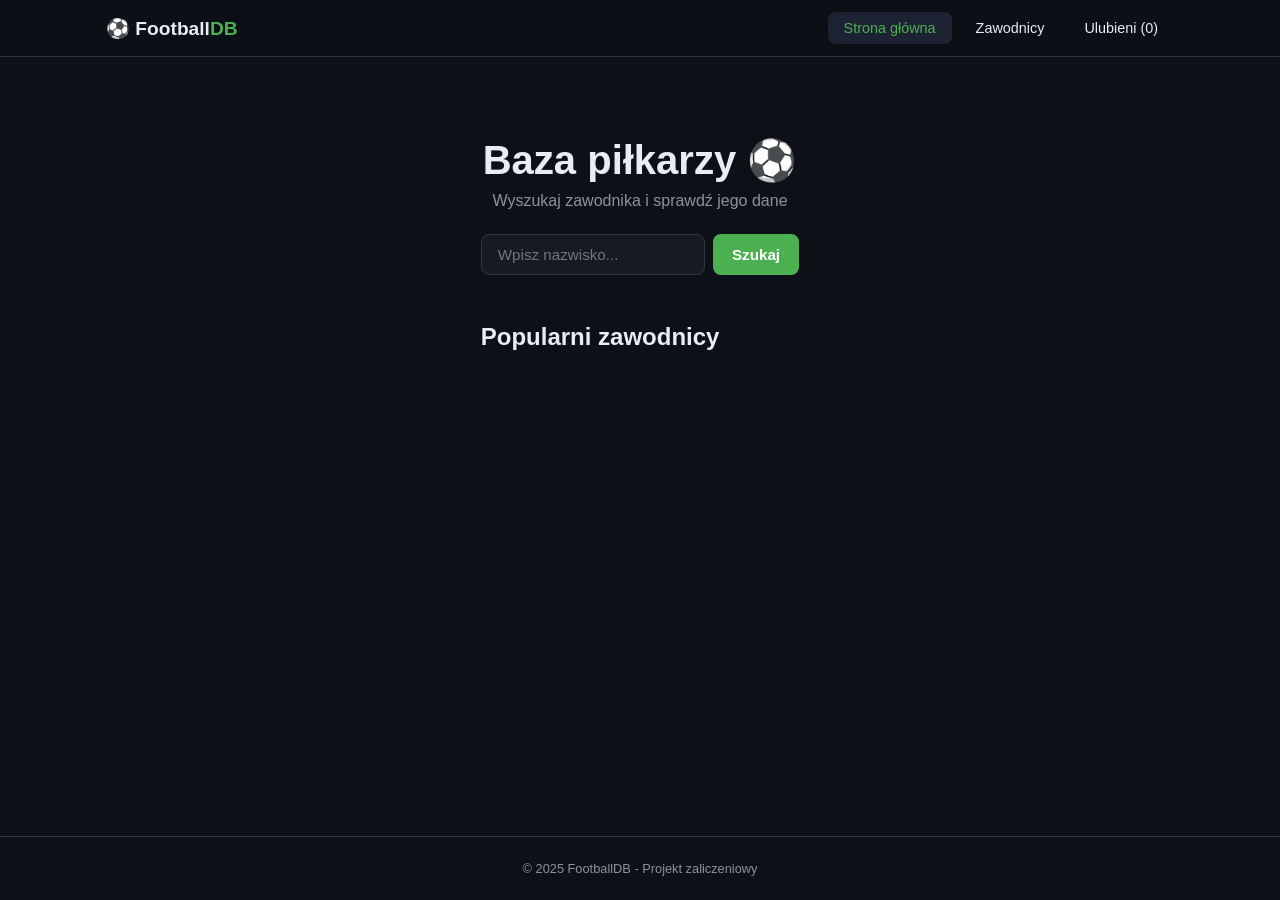
==== index.html @ 038757b3 "Add files via upload" ====
<!DOCTYPE html>
<html lang="pl">
<head>
    <meta charset="UTF-8">
    <meta name="viewport" content="width=device-width, initial-scale=1.0">
    <title>FootballDB</title>
    <link rel="stylesheet" href="style.css">
</head>
<body>

    <header class="header">
        <div class="container header-inner">
            <a href="#" class="logo" data-view="home">⚽ Football<span>DB</span></a>
            <nav class="nav" id="nav">
                <a href="#" class="nav-link active" data-view="home">Strona główna</a>
                <a href="#" class="nav-link" data-view="players">Zawodnicy</a>
                <a href="#" class="nav-link" data-view="favorites">Ulubieni (<span id="fav-count">0</span>)</a>
            </nav>
            <button class="hamburger" id="hamburger" aria-label="Menu">
                <span></span><span></span><span></span>
            </button>
        </div>
    </header>

    <main class="container">

        <!-- STRONA GŁÓWNA -->
        <section class="view active" id="view-home">
            <div class="hero">
                <h1>Baza piłkarzy ⚽</h1>
                <p>Wyszukaj zawodnika i sprawdź jego dane</p>
                <div class="search-box">
                    <input type="text" id="hero-search" placeholder="Wpisz nazwisko...">
                    <button id="hero-search-btn">Szukaj</button>
                </div>
            </div>

            <h2>Popularni zawodnicy</h2>
            <div class="grid" id="popular-grid"></div>
        </section>

        <!-- LISTA ZAWODNIKÓW -->
        <section class="view" id="view-players">
            <h1>Zawodnicy</h1>

            <div class="filters">
                <input type="text" id="search" placeholder="Szukaj...">
                <select id="filter-position">
                    <option value="">Wszystkie pozycje</option>
                    <option value="Goalkeeper">Bramkarz</option>
                    <option value="Defender">Obrońca</option>
                    <option value="Midfielder">Pomocnik</option>
                    <option value="Forward">Napastnik</option>
                </select>
                <select id="sort">
                    <option value="name">Nazwa A-Z</option>
                    <option value="value">Wartość ↓</option>
                    <option value="age">Wiek ↑</option>
                </select>
            </div>

            <p id="results-info"></p>
            <div class="grid" id="players-grid"></div>
        </section>

        <!-- SZCZEGÓŁY ZAWODNIKA -->
        <section class="view" id="view-detail">
            <button class="back-btn" data-view="players">← Wróć</button>
            <div class="detail-card" id="detail-card"></div>
        </section>

        <!-- ULUBIENI -->
        <section class="view" id="view-favorites">
            <h1>⭐ Ulubieni</h1>
            <div class="grid" id="favorites-grid"></div>
            <p id="fav-empty" class="empty-msg">Brak ulubionych. Dodaj kogoś!</p>
        </section>

    </main>

    <footer class="footer">
        <p>© 2025 FootballDB - Projekt zaliczeniowy</p>
    </footer>

    <script src="app.js"></script> 
</body>
</html>
---- style.css ----
/* === RESET === */
* {
    margin: 0;
    padding: 0;
    box-sizing: border-box;
}

body {
    font-family: 'Segoe UI', sans-serif;
    background: #0d1117;
    color: #e6edf3;
    min-height: 100vh;
    display: flex;
    flex-direction: column;
}

a { color: inherit; text-decoration: none; }
button { cursor: pointer; font-family: inherit; }

.container {
    max-width: 1100px;
    margin: 0 auto;
    padding: 0 1rem;
}

/* === HEADER === */
.header {
    background: rgba(13, 17, 23, 0.9);
    backdrop-filter: blur(10px);
    border-bottom: 1px solid #30363d;
    position: sticky;
    top: 0;
    z-index: 100;
}

.header-inner {
    display: flex;
    align-items: center;
    justify-content: space-between;
    height: 56px;
}

.logo {
    font-size: 1.2rem;
    font-weight: 800;
}

.logo span {
    color: #4caf50;
}

/* === NAV === */
.nav {
    display: flex;
    gap: 0.5rem;
}

.nav-link {
    padding: 0.5rem 1rem;
    border-radius: 8px;
    font-size: 0.9rem;
    transition: background 0.2s;
}

.nav-link:hover,
.nav-link.active {
    background: #1c2333;
    color: #4caf50;
}

/* === HAMBURGER === */
.hamburger {
    display: none;
    flex-direction: column;
    gap: 4px;
    background: none;
    border: none;
    padding: 0.5rem;
}

.hamburger span {
    display: block;
    width: 22px;
    height: 2px;
    background: #e6edf3;
    transition: 0.3s;
}

.hamburger.open span:nth-child(1) { transform: translateY(6px) rotate(45deg); }
.hamburger.open span:nth-child(2) { opacity: 0; }
.hamburger.open span:nth-child(3) { transform: translateY(-6px) rotate(-45deg); }

/* === WIDOKI === */
.view {
    display: none;
    padding: 2rem 0;
    animation: fadeIn 0.3s;
}

.view.active {
    display: block;
}

@keyframes fadeIn {
    from { opacity: 0; transform: translateY(10px); }
    to { opacity: 1; transform: translateY(0); }
}

/* === HERO === */
.hero {
    text-align: center;
    padding: 3rem 0;
}

.hero h1 {
    font-size: 2rem;
    margin-bottom: 0.5rem;
}

.hero p {
    color: #8b949e;
}

/* === FOOTER === */
.footer {
    margin-top: auto;
    text-align: center;
    padding: 1.5rem;
    color: #8b949e;
    font-size: 0.8rem;
    border-top: 1px solid #30363d;
}

/* === MOBILE (do 767px) === */
@media (max-width: 767px) {
    .hamburger {
        display: flex;
    }

    .nav {
        display: none;
        position: absolute;
        top: 56px;
        left: 0;
        right: 0;
        background: #161b22;
        flex-direction: column;
        padding: 1rem;
        border-bottom: 1px solid #30363d;
    }

    .nav.open {
        display: flex;
    }
}

/* === TABLET (768px+) === */
@media (min-width: 768px) {
    .hero h1 {
        font-size: 2.5rem;
    }
}

/* === WYSZUKIWARKA === */
.search-box {
    display: flex;
    max-width: 450px;
    margin: 1.5rem auto 0;
    gap: 0.5rem;
}

.search-box input {
    flex: 1;
    padding: 0.7rem 1rem;
    background: #161b22;
    border: 1px solid #30363d;
    border-radius: 8px;
    color: #e6edf3;
    font-size: 0.95rem;
    outline: none;
    transition: border-color 0.2s;
}

.search-box input::placeholder {
    color: #6e7681;
}

.search-box input:focus {
    border-color: #4caf50;
}

.search-box button {
    padding: 0.7rem 1.2rem;
    background: #4caf50;
    color: #fff;
    border: none;
    border-radius: 8px;
    font-weight: 600;
    font-size: 0.95rem;
    transition: background 0.2s;
}

.search-box button:hover {
    background: #388e3c;
}

/* === FILTRY (zakładka Zawodnicy) === */
.filters {
    display: flex;
    gap: 0.5rem;
    margin-bottom: 1rem;
    flex-wrap: wrap;
}

.filters input {
    flex: 1;
    min-width: 150px;
    padding: 0.7rem 1rem;
    background: #161b22;
    border: 1px solid #30363d;
    border-radius: 8px;
    color: #e6edf3;
    font-size: 0.95rem;
    outline: none;
    transition: border-color 0.2s;
}

.filters input::placeholder {
    color: #6e7681;
}

.filters input:focus {
    border-color: #4caf50;
}

.filters select {
    padding: 0.7rem 1rem;
    background: #161b22;
    border: 1px solid #30363d;
    border-radius: 8px;
    color: #e6edf3;
    font-size: 0.95rem;
    outline: none;
    cursor: pointer;
    transition: border-color 0.2s;
    appearance: none;
    background-image: url("data:image/svg+xml,%3Csvg xmlns='http://www.w3.org/2000/svg' width='10' height='6'%3E%3Cpath fill='%238b949e' d='M0 0l5 6 5-6z'/%3E%3C/svg%3E");
    background-repeat: no-repeat;
    background-position: right 12px center;
    padding-right: 32px;
}

.filters select:focus {
    border-color: #4caf50;
}

#results-info {
    color: #8b949e;
    font-size: 0.85rem;
    margin-bottom: 1rem;
}

/* Mobile - filtry w kolumnie */
@media (max-width: 767px) {
    .filters {
        flex-direction: column;
    }

    .filters input,
    .filters select {
        width: 100%;
    }
}
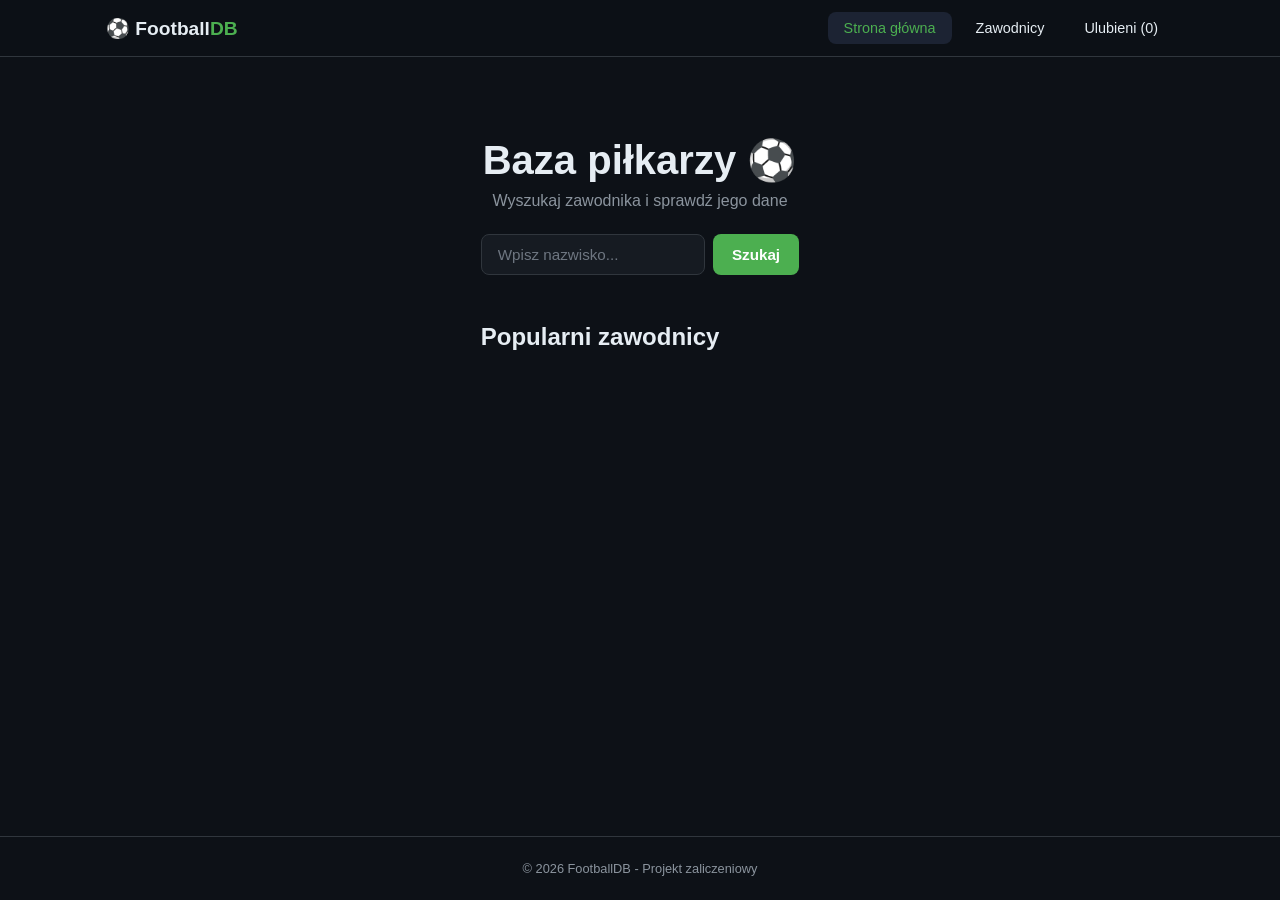
==== commit 1a965042: "Update index.html" ====
--- a/index.html
+++ b/index.html
@@ -54,8 +54,11 @@
                 </select>
                 <select id="sort">
                     <option value="name">Nazwa A-Z</option>
+                    <option value="name2">Nazwa Z-A</option>
                     <option value="value">Wartość ↓</option>
-                    <option value="age">Wiek ↑</option>
+                    <option value="value2">Wartość ↑</option>
+                    <option value="age">Wiek ↓</option>
+                    <option value="age2">Wiek ↑</option>
                 </select>
             </div>
 
@@ -66,7 +69,42 @@
         <!-- SZCZEGÓŁY ZAWODNIKA -->
         <section class="view" id="view-detail">
             <button class="back-btn" data-view="players">← Wróć</button>
-            <div class="detail-card" id="detail-card"></div>
+            <div class="detail-card" id="detail-card">
+                <div class="detail-header">
+                    <div class="detail-photo">
+                        <img src="" alt="Zawodnik">
+                    </div>
+                    <div class="detail-info">
+                        <h2>Robert Lewandowski</h2>
+                        <p><strong>Pozycja:</strong> Napastnik</p>
+                        <p><strong>Wiek:</strong> 36</p>
+                        <p><strong>Klub:</strong> FC Barcelona</p>
+                        <p><strong>Wartość rynkowa:</strong> €15 mln</p>
+                    </div>
+                </div>
+
+                <div class="detail-stats">
+                    <h3>Statystyki sezonu</h3>
+                    <div class="stats-grid">
+                        <div class="stat-box">
+                            <span class="stat-number">28</span>
+                            <span class="stat-label">Mecze</span>
+                        </div>
+                        <div class="stat-box">
+                            <span class="stat-number">19</span>
+                            <span class="stat-label">Gole</span>
+                        </div>
+                        <div class="stat-box">
+                            <span class="stat-number">6</span>
+                            <span class="stat-label">Asysty</span>
+                        </div>
+                        <div class="stat-box">
+                            <span class="stat-number">7.4</span>
+                            <span class="stat-label">Śr. ocena</span>
+                        </div>
+                    </div>
+                </div>
+            </div>
         </section>
 
         <!-- ULUBIENI -->
@@ -79,9 +117,8 @@
     </main>
 
     <footer class="footer">
-        <p>© 2025 FootballDB - Projekt zaliczeniowy</p>
+        <p>© 2026 FootballDB - Projekt zaliczeniowy</p>
     </footer>
 
-    <script src="app.js"></script> 
 </body>
-</html>+</html>
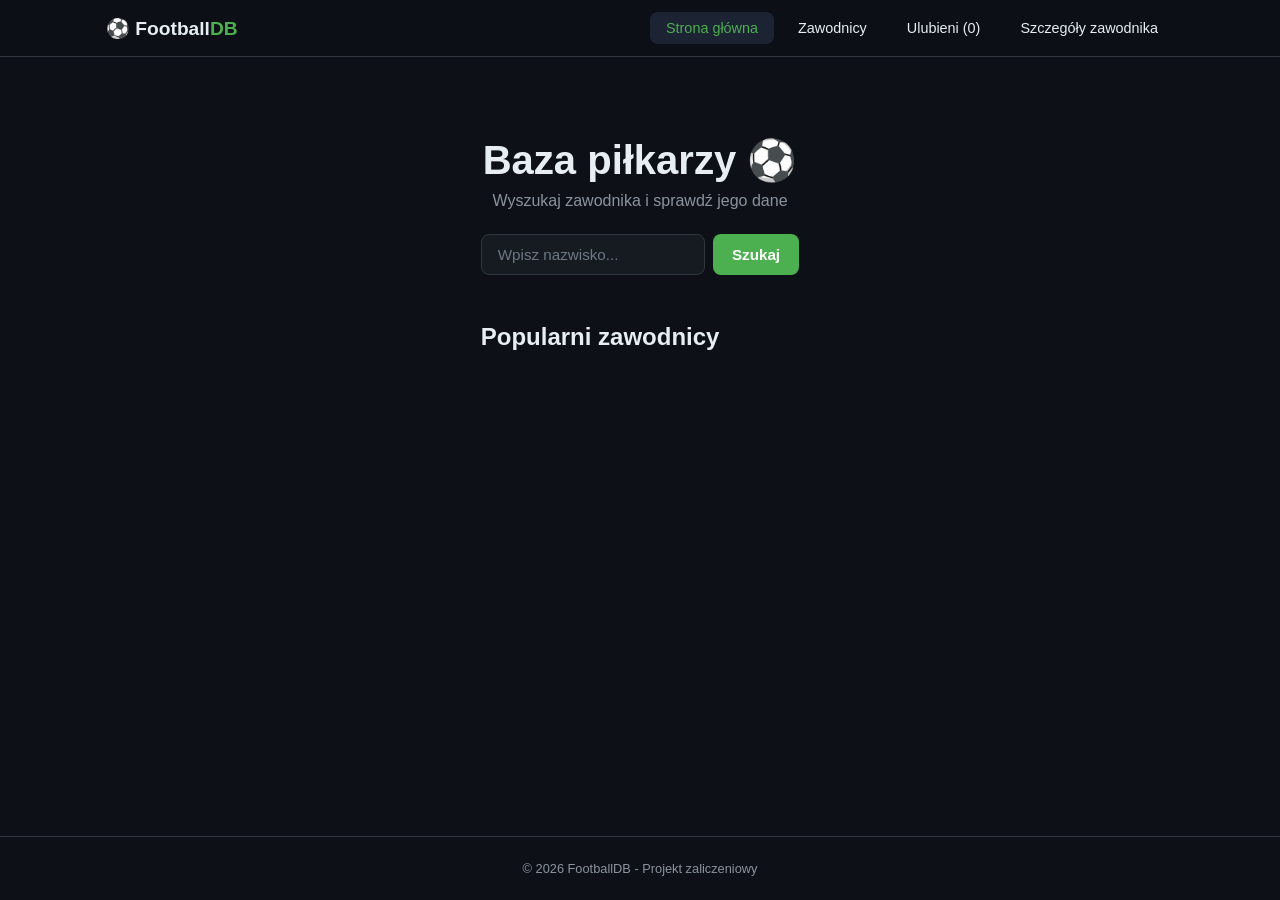
==== commit ce69479e: "Update index.html" ====
--- a/index.html
+++ b/index.html
@@ -1,124 +1,189 @@
 <!DOCTYPE html>
 <html lang="pl">
-<head>
-    <meta charset="UTF-8">
-    <meta name="viewport" content="width=device-width, initial-scale=1.0">
-    <title>FootballDB</title>
-    <link rel="stylesheet" href="style.css">
-</head>
-<body>
+    <head>
+        <meta charset="UTF-8">
+        <meta name="viewport" content="width=device-width, initial-scale=1.0">
+        <title>FootballDB</title>
+        <link rel="stylesheet" href="style.css">
+    </head>
 
-    <header class="header">
-        <div class="container header-inner">
-            <a href="#" class="logo" data-view="home">⚽ Football<span>DB</span></a>
-            <nav class="nav" id="nav">
-                <a href="#" class="nav-link active" data-view="home">Strona główna</a>
-                <a href="#" class="nav-link" data-view="players">Zawodnicy</a>
-                <a href="#" class="nav-link" data-view="favorites">Ulubieni (<span id="fav-count">0</span>)</a>
-            </nav>
-            <button class="hamburger" id="hamburger" aria-label="Menu">
-                <span></span><span></span><span></span>
-            </button>
-        </div>
-    </header>
+    <body>
 
-    <main class="container">
+        <header class="header">
+            <div class="container header-inner">
+                <a href="#" class="logo" data-view="home">⚽ Football<span>DB</span></a>
+                <nav class="nav" id="nav">
+                    <a href="#" class="nav-link active" data-view="home">Strona główna</a>
+                    <a href="#" class="nav-link" data-view="players">Zawodnicy</a>
+                    <a href="#" class="nav-link" data-view="favorites">Ulubieni (<span id="fav-count">0</span>)</a>
+                    <a href="#" class="nav-link" data-view="detail">Szczegóły zawodnika</a>
+                </nav>
+                <button class="hamburger" id="hamburger" aria-label="Menu">
+                    <span></span><span></span><span></span>
+                </button>
+            </div>
+        </header>
 
-        <!-- STRONA GŁÓWNA -->
-        <section class="view active" id="view-home">
-            <div class="hero">
-                <h1>Baza piłkarzy ⚽</h1>
-                <p>Wyszukaj zawodnika i sprawdź jego dane</p>
-                <div class="search-box">
-                    <input type="text" id="hero-search" placeholder="Wpisz nazwisko...">
-                    <button id="hero-search-btn">Szukaj</button>
-                </div>
-            </div>
+        <main class="container">
 
-            <h2>Popularni zawodnicy</h2>
-            <div class="grid" id="popular-grid"></div>
-        </section>
-
-        <!-- LISTA ZAWODNIKÓW -->
-        <section class="view" id="view-players">
-            <h1>Zawodnicy</h1>
-
-            <div class="filters">
-                <input type="text" id="search" placeholder="Szukaj...">
-                <select id="filter-position">
-                    <option value="">Wszystkie pozycje</option>
-                    <option value="Goalkeeper">Bramkarz</option>
-                    <option value="Defender">Obrońca</option>
-                    <option value="Midfielder">Pomocnik</option>
-                    <option value="Forward">Napastnik</option>
-                </select>
-                <select id="sort">
-                    <option value="name">Nazwa A-Z</option>
-                    <option value="name2">Nazwa Z-A</option>
-                    <option value="value">Wartość ↓</option>
-                    <option value="value2">Wartość ↑</option>
-                    <option value="age">Wiek ↓</option>
-                    <option value="age2">Wiek ↑</option>
-                </select>
-            </div>
-
-            <p id="results-info"></p>
-            <div class="grid" id="players-grid"></div>
-        </section>
-
-        <!-- SZCZEGÓŁY ZAWODNIKA -->
-        <section class="view" id="view-detail">
-            <button class="back-btn" data-view="players">← Wróć</button>
-            <div class="detail-card" id="detail-card">
-                <div class="detail-header">
-                    <div class="detail-photo">
-                        <img src="" alt="Zawodnik">
-                    </div>
-                    <div class="detail-info">
-                        <h2>Robert Lewandowski</h2>
-                        <p><strong>Pozycja:</strong> Napastnik</p>
-                        <p><strong>Wiek:</strong> 36</p>
-                        <p><strong>Klub:</strong> FC Barcelona</p>
-                        <p><strong>Wartość rynkowa:</strong> €15 mln</p>
+            <!-- STRONA GŁÓWNA -->
+            <section class="view active" id="view-home">
+                <div class="hero">
+                    <h1>Baza piłkarzy ⚽</h1>
+                    <p>Wyszukaj zawodnika i sprawdź jego dane</p>
+                    <div class="search-box">
+                        <input type="text" id="hero-search" placeholder="Wpisz nazwisko...">
+                        <button id="hero-search-btn">Szukaj</button>
                     </div>
                 </div>
 
-                <div class="detail-stats">
-                    <h3>Statystyki sezonu</h3>
-                    <div class="stats-grid">
-                        <div class="stat-box">
-                            <span class="stat-number">28</span>
-                            <span class="stat-label">Mecze</span>
+                <h2>Popularni zawodnicy</h2>
+                <div class="grid" id="popular-grid"></div>
+            </section>
+
+            <!-- LISTA ZAWODNIKÓW -->
+            <section class="view" id="view-players">
+                <h1>Zawodnicy</h1>
+
+                <div class="filters">
+                    <input type="text" id="search" placeholder="Szukaj...">
+                    <select id="filter-position">
+                        <option value="">Wszystkie pozycje</option>
+                        <option value="Goalkeeper">Bramkarz</option>
+                        <option value="Defender">Obrońca</option>
+                        <option value="Midfielder">Pomocnik</option>
+                        <option value="Forward">Napastnik</option>
+                    </select>
+                    <select id="sort">
+                        <option value="name">Nazwa A-Z</option>
+                        <option value="name2">Nazwa Z-A</option>
+                        <option value="value">Wartość ↓</option>
+                        <option value="value2">Wartość ↑</option>
+                        <option value="age">Wiek ↓</option>
+                        <option value="age2">Wiek ↑</option>
+                    </select>
+                </div>
+
+                <p id="results-info"></p>
+                <div class="grid" id="players-grid"></div>
+            </section>
+
+            <!-- SZCZEGÓŁY ZAWODNIKA -->
+            <section class="view" id="view-detail">
+                <button class="back-btn" data-view="players">← Wróć</button>
+                <div class="detail-card" id="detail-card">
+                    <div class="detail-header">
+                        <div class="detail-photo">
+                            <img src="" alt="Zawodnik">
                         </div>
-                        <div class="stat-box">
-                            <span class="stat-number">19</span>
-                            <span class="stat-label">Gole</span>
+                        <div class="detail-info">
+                            <h2>Robert Lewandowski</h2>
+                            <p><strong>Pozycja:</strong> Napastnik</p>
+                            <p><strong>Wiek:</strong> 36</p>
+                            <p><strong>Klub:</strong> FC Barcelona</p>
+                            <p><strong>Wartość rynkowa:</strong> €15 mln</p>
                         </div>
-                        <div class="stat-box">
-                            <span class="stat-number">6</span>
-                            <span class="stat-label">Asysty</span>
-                        </div>
-                        <div class="stat-box">
-                            <span class="stat-number">7.4</span>
-                            <span class="stat-label">Śr. ocena</span>
+                    </div>
+
+                    <div class="detail-stats">
+                        <h3>Statystyki sezonu</h3>
+                        <div class="stats-grid">
+                            <div class="stat-box">
+                                <span class="stat-number">28</span>
+                                <span class="stat-label">Mecze</span>
+                            </div>
+                            <div class="stat-box">
+                                <span class="stat-number">19</span>
+                                <span class="stat-label">Gole</span>
+                            </div>
+                            <div class="stat-box">
+                                <span class="stat-number">6</span>
+                                <span class="stat-label">Asysty</span>
+                            </div>
+                            <div class="stat-box">
+                                <span class="stat-number">7.4</span>
+                                <span class="stat-label">Śr. ocena</span>
+                            </div>
                         </div>
                     </div>
                 </div>
-            </div>
-        </section>
+            </section>
 
-        <!-- ULUBIENI -->
-        <section class="view" id="view-favorites">
-            <h1>⭐ Ulubieni</h1>
-            <div class="grid" id="favorites-grid"></div>
-            <p id="fav-empty" class="empty-msg">Brak ulubionych. Dodaj kogoś!</p>
-        </section>
+            <!-- ULUBIENI -->
+            <section class="view" id="view-favorites">
+                <h1>⭐ Ulubieni</h1>
+                <div class="grid" id="favorites-grid"></div>
+                <p id="fav-empty" class="empty-msg">Brak ulubionych. Dodaj kogoś!</p>
+            </section>
 
-    </main>
+        </main>
 
-    <footer class="footer">
-        <p>© 2026 FootballDB - Projekt zaliczeniowy</p>
-    </footer>
+        <footer class="footer">
+            <p>© 2026 FootballDB - Projekt zaliczeniowy</p>
+        </footer>
+        <script>
+            const views = document.querySelectorAll(".view");
+            const navLinks = document.querySelectorAll(".nav-link");
+            const logo = document.querySelector(".logo");
+            const backButtons = document.querySelectorAll("[data-view]");
+            const hamburger = document.getElementById("hamburger");
+            const nav = document.getElementById("nav");
 
-</body>
+            // === FUNKCJA ZMIANY WIDOKU ===
+            function changeView(viewName) {
+
+                // ukrycie wszystkich widoków
+                views.forEach(view => {
+                    view.classList.remove("active");
+                });
+
+                // pokazanie wybranego widoku
+                const targetView = document.getElementById("view-" + viewName);
+                if (targetView) {
+                    targetView.classList.add("active");
+                }
+
+                // aktualizacja aktywnej nawigacji
+                navLinks.forEach(link => {
+                    link.classList.remove("active");
+                    if (link.dataset.view === viewName) {
+                        link.classList.add("active");
+                    }
+                });
+
+                // zamknięcie mobile menu
+                nav.classList.remove("open");
+                hamburger.classList.remove("open");
+            }
+
+            // === OBSŁUGA NAV LINKÓW ===
+            navLinks.forEach(link => {
+                link.addEventListener("click", e => {
+                    e.preventDefault();
+                    changeView(link.dataset.view);
+                });
+            });
+
+            // === LOGO ===
+            logo.addEventListener("click", e => {
+                e.preventDefault();
+                changeView("home");
+            });
+
+            // === PRZYCISKI Z data-view ===
+            backButtons.forEach(btn => {
+                btn.addEventListener("click", e => {
+                    e.preventDefault();
+                    const view = btn.dataset.view;
+                    if (view) changeView(view);
+                });
+            });
+
+            // === HAMBURGER ===
+            hamburger.addEventListener("click", () => {
+                nav.classList.toggle("open");
+                hamburger.classList.toggle("open");
+            });
+        </script>
+    </body>
 </html>
--- a/style.css
+++ b/style.css
@@ -1,4 +1,3 @@
-/* === RESET === */
 * {
     margin: 0;
     padding: 0;
@@ -14,8 +13,15 @@
     flex-direction: column;
 }
 
-a { color: inherit; text-decoration: none; }
-button { cursor: pointer; font-family: inherit; }
+a { 
+    color: inherit; 
+    text-decoration: none; 
+}
+
+button { 
+    cursor: pointer; 
+    font-family: inherit; 
+}
 
 .container {
     max-width: 1100px;
@@ -170,7 +176,6 @@
 }
 
 .search-box input {
-    flex: 1;
     padding: 0.7rem 1rem;
     background: #161b22;
     border: 1px solid #30363d;
@@ -204,7 +209,7 @@
     background: #388e3c;
 }
 
-/* === FILTRY (zakładka Zawodnicy) === */
+/* === FILTRY === */
 .filters {
     display: flex;
     gap: 0.5rem;
@@ -270,4 +275,82 @@
     .filters select {
         width: 100%;
     }
-}+}
+
+/* === Widok szczegółów === */
+
+.back-btn {
+    background: none;
+    border: 1px solid #30363d;
+    color: #e6edf3;
+    padding: 0.5rem 1rem;
+    border-radius: 8px;
+    margin-bottom: 1.5rem;
+    transition: background 0.2s;
+}
+
+.back-btn:hover {
+    background: #1c2333;
+}
+
+.detail-card {
+    background: #161b22;
+    border: 1px solid #30363d;
+    border-radius: 12px;
+    padding: 2rem;
+}
+
+.detail-header {
+    display: flex;
+    gap: 2rem;
+    flex-wrap: wrap;
+    margin-bottom: 2rem;
+}
+
+.detail-photo img {
+    width: 180px;
+    height: 180px;
+    object-fit: cover;
+    border-radius: 12px;
+    border: 1px solid #30363d;
+}
+
+.detail-info h2 {
+    margin-bottom: 0.8rem;
+}
+
+.detail-info p {
+    margin-bottom: 0.4rem;
+    color: #8b949e;
+}
+
+/* STATYSTYKI */
+.detail-stats h3 {
+    margin-bottom: 1rem;
+}
+
+.stats-grid {
+    display: grid;
+    grid-template-columns: repeat(auto-fit, minmax(120px, 1fr));
+    gap: 1rem;
+}
+
+.stat-box {
+    background: #0d1117;
+    border: 1px solid #30363d;
+    border-radius: 10px;
+    padding: 1rem;
+    text-align: center;
+}
+
+.stat-number {
+    font-size: 1.4rem;
+    font-weight: bold;
+    color: #4caf50;
+    display: block;
+}
+
+.stat-label {
+    font-size: 0.8rem;
+    color: #8b949e;
+}
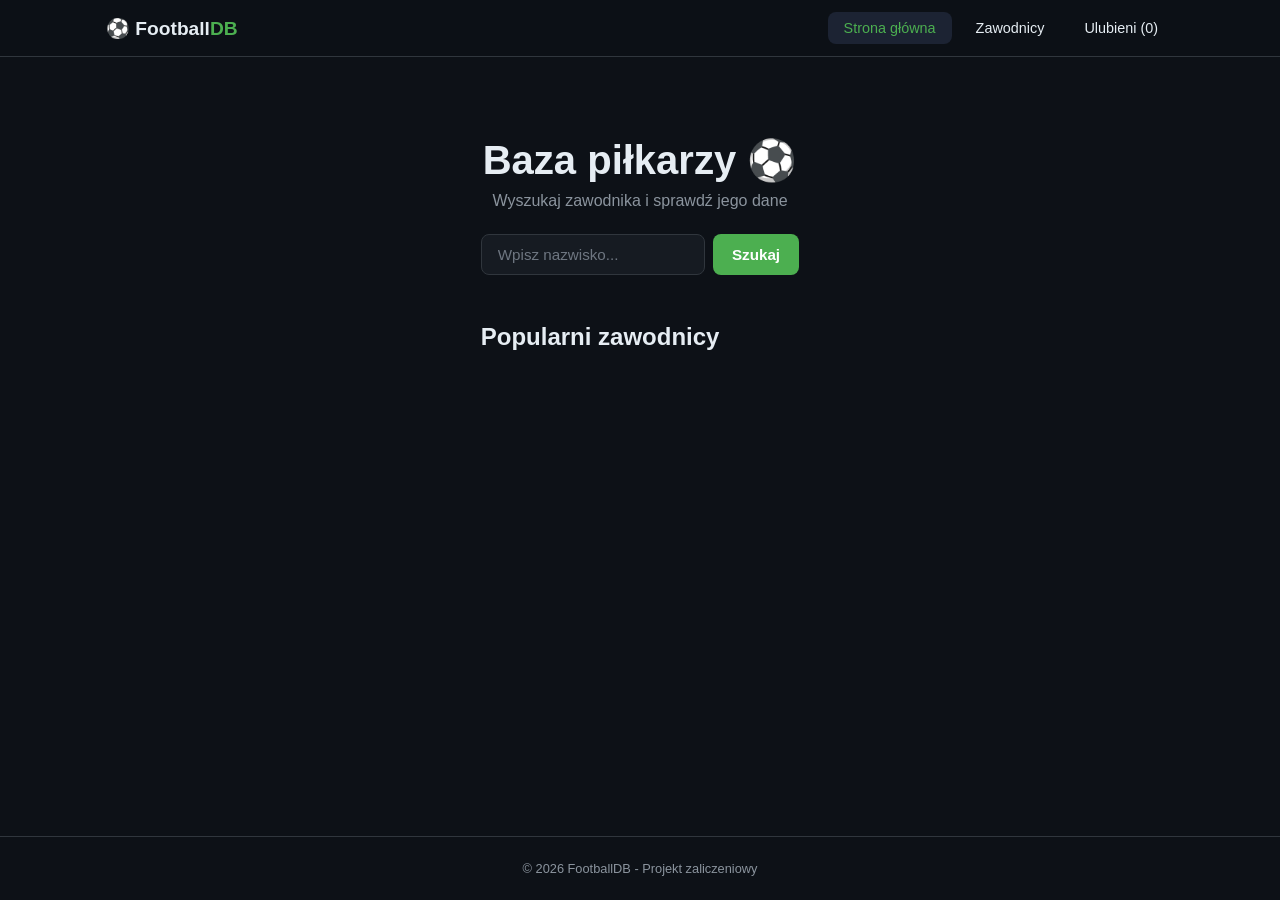
==== commit 0257a650: "Add files via upload" ====
--- a/index.html
+++ b/index.html
@@ -16,7 +16,6 @@
                     <a href="#" class="nav-link active" data-view="home">Strona główna</a>
                     <a href="#" class="nav-link" data-view="players">Zawodnicy</a>
                     <a href="#" class="nav-link" data-view="favorites">Ulubieni (<span id="fav-count">0</span>)</a>
-                    <a href="#" class="nav-link" data-view="detail">Szczegóły zawodnika</a>
                 </nav>
                 <button class="hamburger" id="hamburger" aria-label="Menu">
                     <span></span><span></span><span></span>
@@ -65,7 +64,7 @@
                 </div>
 
                 <p id="results-info"></p>
-                <div class="grid" id="players-grid"></div>
+                <div class="players-list" id="players-list"></div>
             </section>
 
             <!-- SZCZEGÓŁY ZAWODNIKA -->
@@ -121,6 +120,8 @@
         <footer class="footer">
             <p>© 2026 FootballDB - Projekt zaliczeniowy</p>
         </footer>
+        <script src="api.js"></script>
+        <script src="dynamic.js"></script>
         <script>
             const views = document.querySelectorAll(".view");
             const navLinks = document.querySelectorAll(".nav-link");
@@ -186,4 +187,4 @@
             });
         </script>
     </body>
-</html>
+</html>
--- a/style.css
+++ b/style.css
@@ -324,7 +324,7 @@
     color: #8b949e;
 }
 
-/* STATYSTYKI */
+/* === STATYSTYKI === */
 .detail-stats h3 {
     margin-bottom: 1rem;
 }
@@ -354,3 +354,78 @@
     font-size: 0.8rem;
     color: #8b949e;
 }
+
+/* === LISTA ZAWODNIKÓW === */
+
+.players-list {
+    margin-top: 1.5rem;
+    border: 1px solid #30363d;
+    border-radius: 12px;
+    overflow: hidden;
+}
+
+.player-row {
+    display: grid;
+    grid-template-columns: 2fr 2fr 1fr 80px 120px 120px;
+    gap: 1rem;
+    align-items: center;
+
+    padding: 1rem;
+
+    background: #161b22;
+
+    border-bottom: 1px solid #30363d;
+
+    transition: background 0.2s;
+}
+
+.player-row:hover {
+    background: #1c2333;
+}
+
+.player-row.header {
+    background: #0d1117;
+    font-weight: bold;
+    color: #4caf50;
+}
+
+.player-name {
+    font-weight: 600;
+}
+
+.player-club {
+    color: #8b949e;
+}
+
+.player-value {
+    color: #4caf50;
+    font-weight: bold;
+}
+
+.details-link {
+    padding: 0.5rem 0.8rem;
+    border: none;
+    border-radius: 8px;
+    background: #4caf50;
+    color: white;
+    font-size: 0.85rem;
+    cursor: pointer;
+}
+
+.details-link:hover {
+    background: #388e3c;
+}
+
+/* MOBILE */
+
+@media (max-width: 768px) {
+
+    .player-row {
+        grid-template-columns: 1fr;
+        gap: 0.5rem;
+    }
+
+    .player-row.header {
+        display: none;
+    }
+}
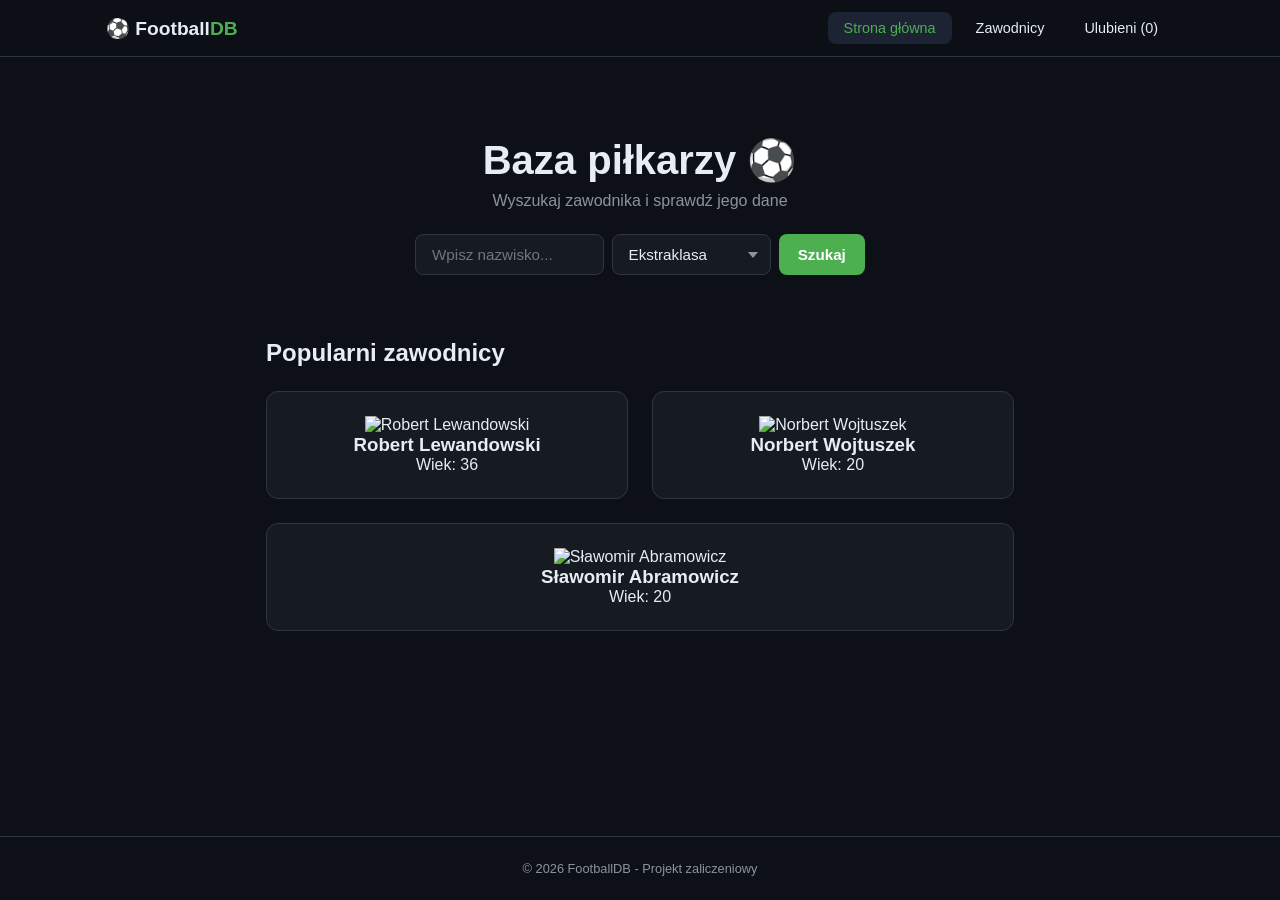
==== commit 9b401317: "Add files via upload" ====
--- a/index.html
+++ b/index.html
@@ -8,30 +8,45 @@
     </head>
 
     <body>
+        <div id="loader" class="loader hidden">Ładowanie...</div>
 
         <header class="header">
             <div class="container header-inner">
                 <a href="#" class="logo" data-view="home">⚽ Football<span>DB</span></a>
+
                 <nav class="nav" id="nav">
                     <a href="#" class="nav-link active" data-view="home">Strona główna</a>
                     <a href="#" class="nav-link" data-view="players">Zawodnicy</a>
                     <a href="#" class="nav-link" data-view="favorites">Ulubieni (<span id="fav-count">0</span>)</a>
                 </nav>
+
                 <button class="hamburger" id="hamburger" aria-label="Menu">
-                    <span></span><span></span><span></span>
+                    <span></span>
+                    <span></span>
+                    <span></span>
                 </button>
             </div>
         </header>
 
         <main class="container">
-
-            <!-- STRONA GŁÓWNA -->
+            <!-- Widok: strona główna -->
             <section class="view active" id="view-home">
                 <div class="hero">
                     <h1>Baza piłkarzy ⚽</h1>
                     <p>Wyszukaj zawodnika i sprawdź jego dane</p>
-                    <div class="search-box">
+
+                    <div class="search-box filters">
                         <input type="text" id="hero-search" placeholder="Wpisz nazwisko...">
+
+                        <select id="hero-league">
+                            <option value="106">Ekstraklasa</option>
+                            <option value="39">Premier League</option>
+                            <option value="140">La Liga</option>
+                            <option value="78">Bundesliga</option>
+                            <option value="135">Serie A</option>
+                            <option value="61">Ligue 1</option>
+                        </select>
+
                         <button id="hero-search-btn">Szukaj</button>
                     </div>
                 </div>
@@ -40,26 +55,30 @@
                 <div class="grid" id="popular-grid"></div>
             </section>
 
-            <!-- LISTA ZAWODNIKÓW -->
+            <!-- Widok: lista zawodników -->
             <section class="view" id="view-players">
                 <h1>Zawodnicy</h1>
 
                 <div class="filters">
                     <input type="text" id="search" placeholder="Szukaj...">
+
                     <select id="filter-position">
                         <option value="">Wszystkie pozycje</option>
                         <option value="Goalkeeper">Bramkarz</option>
                         <option value="Defender">Obrońca</option>
                         <option value="Midfielder">Pomocnik</option>
-                        <option value="Forward">Napastnik</option>
+                        <option value="Attacker">Napastnik</option>
                     </select>
+
                     <select id="sort">
                         <option value="name">Nazwa A-Z</option>
                         <option value="name2">Nazwa Z-A</option>
-                        <option value="value">Wartość ↓</option>
-                        <option value="value2">Wartość ↑</option>
-                        <option value="age">Wiek ↓</option>
-                        <option value="age2">Wiek ↑</option>
+                        <option value="goals">Gole malejąco</option>
+                        <option value="goals2">Gole rosnąco</option>
+                        <option value="matches">Mecze malejąco</option>
+                        <option value="matches2">Mecze rosnąco</option>
+                        <option value="age">Wiek malejąco</option>
+                        <option value="age2">Wiek rosnąco</option>
                     </select>
                 </div>
 
@@ -67,124 +86,25 @@
                 <div class="players-list" id="players-list"></div>
             </section>
 
-            <!-- SZCZEGÓŁY ZAWODNIKA -->
+            <!-- Widok: szczegóły zawodnika -->
             <section class="view" id="view-detail">
                 <button class="back-btn" data-view="players">← Wróć</button>
-                <div class="detail-card" id="detail-card">
-                    <div class="detail-header">
-                        <div class="detail-photo">
-                            <img src="" alt="Zawodnik">
-                        </div>
-                        <div class="detail-info">
-                            <h2>Robert Lewandowski</h2>
-                            <p><strong>Pozycja:</strong> Napastnik</p>
-                            <p><strong>Wiek:</strong> 36</p>
-                            <p><strong>Klub:</strong> FC Barcelona</p>
-                            <p><strong>Wartość rynkowa:</strong> €15 mln</p>
-                        </div>
-                    </div>
-
-                    <div class="detail-stats">
-                        <h3>Statystyki sezonu</h3>
-                        <div class="stats-grid">
-                            <div class="stat-box">
-                                <span class="stat-number">28</span>
-                                <span class="stat-label">Mecze</span>
-                            </div>
-                            <div class="stat-box">
-                                <span class="stat-number">19</span>
-                                <span class="stat-label">Gole</span>
-                            </div>
-                            <div class="stat-box">
-                                <span class="stat-number">6</span>
-                                <span class="stat-label">Asysty</span>
-                            </div>
-                            <div class="stat-box">
-                                <span class="stat-number">7.4</span>
-                                <span class="stat-label">Śr. ocena</span>
-                            </div>
-                        </div>
-                    </div>
-                </div>
+                <div class="detail-card" id="detail-card"></div>
             </section>
 
-            <!-- ULUBIENI -->
+            <!-- Widok: ulubieni -->
             <section class="view" id="view-favorites">
                 <h1>⭐ Ulubieni</h1>
                 <div class="grid" id="favorites-grid"></div>
                 <p id="fav-empty" class="empty-msg">Brak ulubionych. Dodaj kogoś!</p>
             </section>
-
         </main>
 
         <footer class="footer">
             <p>© 2026 FootballDB - Projekt zaliczeniowy</p>
         </footer>
+
         <script src="api.js"></script>
         <script src="dynamic.js"></script>
-        <script>
-            const views = document.querySelectorAll(".view");
-            const navLinks = document.querySelectorAll(".nav-link");
-            const logo = document.querySelector(".logo");
-            const backButtons = document.querySelectorAll("[data-view]");
-            const hamburger = document.getElementById("hamburger");
-            const nav = document.getElementById("nav");
-
-            // === FUNKCJA ZMIANY WIDOKU ===
-            function changeView(viewName) {
-
-                // ukrycie wszystkich widoków
-                views.forEach(view => {
-                    view.classList.remove("active");
-                });
-
-                // pokazanie wybranego widoku
-                const targetView = document.getElementById("view-" + viewName);
-                if (targetView) {
-                    targetView.classList.add("active");
-                }
-
-                // aktualizacja aktywnej nawigacji
-                navLinks.forEach(link => {
-                    link.classList.remove("active");
-                    if (link.dataset.view === viewName) {
-                        link.classList.add("active");
-                    }
-                });
-
-                // zamknięcie mobile menu
-                nav.classList.remove("open");
-                hamburger.classList.remove("open");
-            }
-
-            // === OBSŁUGA NAV LINKÓW ===
-            navLinks.forEach(link => {
-                link.addEventListener("click", e => {
-                    e.preventDefault();
-                    changeView(link.dataset.view);
-                });
-            });
-
-            // === LOGO ===
-            logo.addEventListener("click", e => {
-                e.preventDefault();
-                changeView("home");
-            });
-
-            // === PRZYCISKI Z data-view ===
-            backButtons.forEach(btn => {
-                btn.addEventListener("click", e => {
-                    e.preventDefault();
-                    const view = btn.dataset.view;
-                    if (view) changeView(view);
-                });
-            });
-
-            // === HAMBURGER ===
-            hamburger.addEventListener("click", () => {
-                nav.classList.toggle("open");
-                hamburger.classList.toggle("open");
-            });
-        </script>
     </body>
-</html>+</html>
--- a/style.css
+++ b/style.css
@@ -29,7 +29,7 @@
     padding: 0 1rem;
 }
 
-/* === HEADER === */
+/* HEADER */
 .header {
     background: rgba(13, 17, 23, 0.9);
     backdrop-filter: blur(10px);
@@ -55,7 +55,7 @@
     color: #4caf50;
 }
 
-/* === NAV === */
+/* NAV */
 .nav {
     display: flex;
     gap: 0.5rem;
@@ -74,7 +74,7 @@
     color: #4caf50;
 }
 
-/* === HAMBURGER === */
+/* HAMBURGER */
 .hamburger {
     display: none;
     flex-direction: column;
@@ -96,7 +96,7 @@
 .hamburger.open span:nth-child(2) { opacity: 0; }
 .hamburger.open span:nth-child(3) { transform: translateY(-6px) rotate(-45deg); }
 
-/* === WIDOKI === */
+/* WIDOKI */
 .view {
     display: none;
     padding: 2rem 0;
@@ -112,7 +112,7 @@
     to { opacity: 1; transform: translateY(0); }
 }
 
-/* === HERO === */
+/* HERO */
 .hero {
     text-align: center;
     padding: 3rem 0;
@@ -127,7 +127,7 @@
     color: #8b949e;
 }
 
-/* === FOOTER === */
+/* FOOTER */
 .footer {
     margin-top: auto;
     text-align: center;
@@ -137,7 +137,7 @@
     border-top: 1px solid #30363d;
 }
 
-/* === MOBILE (do 767px) === */
+/* MOBILE (do 767px) */
 @media (max-width: 767px) {
     .hamburger {
         display: flex;
@@ -160,17 +160,18 @@
     }
 }
 
-/* === TABLET (768px+) === */
+/* TABLET (768px+) */
 @media (min-width: 768px) {
     .hero h1 {
         font-size: 2.5rem;
     }
 }
 
-/* === WYSZUKIWARKA === */
+/* WYSZUKIWARKA */
 .search-box {
     display: flex;
     max-width: 450px;
+    justify-content: center;
     margin: 1.5rem auto 0;
     gap: 0.5rem;
 }
@@ -209,7 +210,7 @@
     background: #388e3c;
 }
 
-/* === FILTRY === */
+/* FILTRY */
 .filters {
     display: flex;
     gap: 0.5rem;
@@ -277,7 +278,7 @@
     }
 }
 
-/* === Widok szczegółów === */
+/* Widok szczegółów */
 
 .back-btn {
     background: none;
@@ -324,7 +325,7 @@
     color: #8b949e;
 }
 
-/* === STATYSTYKI === */
+/* STATYSTYKI */
 .detail-stats h3 {
     margin-bottom: 1rem;
 }
@@ -355,7 +356,11 @@
     color: #8b949e;
 }
 
-/* === LISTA ZAWODNIKÓW === */
+/* LISTA ZAWODNIKÓW  */
+
+#view-players h1 {
+    margin-bottom: 1rem;
+}
 
 .players-list {
     margin-top: 1.5rem;
@@ -366,17 +371,12 @@
 
 .player-row {
     display: grid;
-    grid-template-columns: 2fr 2fr 1fr 80px 120px 120px;
+    grid-template-columns: 2fr 2fr 1fr 70px 80px 80px 110px;
     gap: 1rem;
     align-items: center;
-
     padding: 1rem;
-
     background: #161b22;
-
     border-bottom: 1px solid #30363d;
-
-    transition: background 0.2s;
 }
 
 .player-row:hover {
@@ -397,11 +397,6 @@
     color: #8b949e;
 }
 
-.player-value {
-    color: #4caf50;
-    font-weight: bold;
-}
-
 .details-link {
     padding: 0.5rem 0.8rem;
     border: none;
@@ -428,4 +423,114 @@
     .player-row.header {
         display: none;
     }
-}+}
+
+/* Ulubieni */
+
+#view-favorites h1 {
+    margin-bottom: 2rem;
+}
+
+#favorites-grid {
+    display: grid;
+    gap: 1.5rem;
+    margin-top: 1rem;
+}
+
+/* Desktop */
+@media (min-width: 768px) {
+    #favorites-grid {
+        grid-template-columns: repeat(2, 1fr);
+    }
+}
+
+@media (min-width: 1100px) {
+    #favorites-grid {
+        grid-template-columns: repeat(3, 1fr);
+    }
+}
+
+#favorites-grid .detail-card {
+    padding: 1.5rem;
+    border-radius: 16px;
+    transition: 0.2s;
+}
+
+#favorites-grid .detail-card:hover {
+    transform: translateY(-5px);
+    border-color: #4caf50;
+}
+
+.star {
+    cursor: pointer;
+    margin-right: 8px;
+    font-size: 1.1rem;
+    transition: 0.2s;
+}
+
+.star.active {
+    color: gold;
+}
+
+.star:hover {
+    transform: scale(1.2);
+}
+
+.fav-btn {
+    background: none;
+    border: 1px solid #30363d;
+    border-radius: 8px;
+    padding: 0.5rem 0.7rem;
+    font-size: 1rem;
+    color: #e6edf3;
+    transition: 0.2s;
+}
+
+.fav-btn:hover {
+    background: #1c2333;
+}
+
+.fav-btn.active {
+    color: #4caf50;
+    border-color: #4caf50;
+}
+
+/* Loader */
+
+.loader {
+    position: fixed;
+    top: 0;
+    left: 0;
+    right: 0;
+    z-index: 200;
+    text-align: center;
+    padding: 1rem;
+    background: #161b22;
+    border-bottom: 1px solid #30363d;
+    color: #4caf50;
+    font-weight: 600;
+}
+
+.hidden {
+    display: none;
+}
+
+/* Popularni zawodnicy */
+
+#popular-grid {
+    display: flex;
+    gap: 1.5rem;
+    flex-wrap: wrap;
+    margin-top: 1.5rem;
+}
+
+#popular-grid .detail-card {
+    flex: 1 1 250px;
+    text-align: center;
+    padding: 1.5rem;
+    transition: 0.2s;
+}
+
+#popular-grid .detail-card:hover {
+    transform: translateY(-5px);
+}
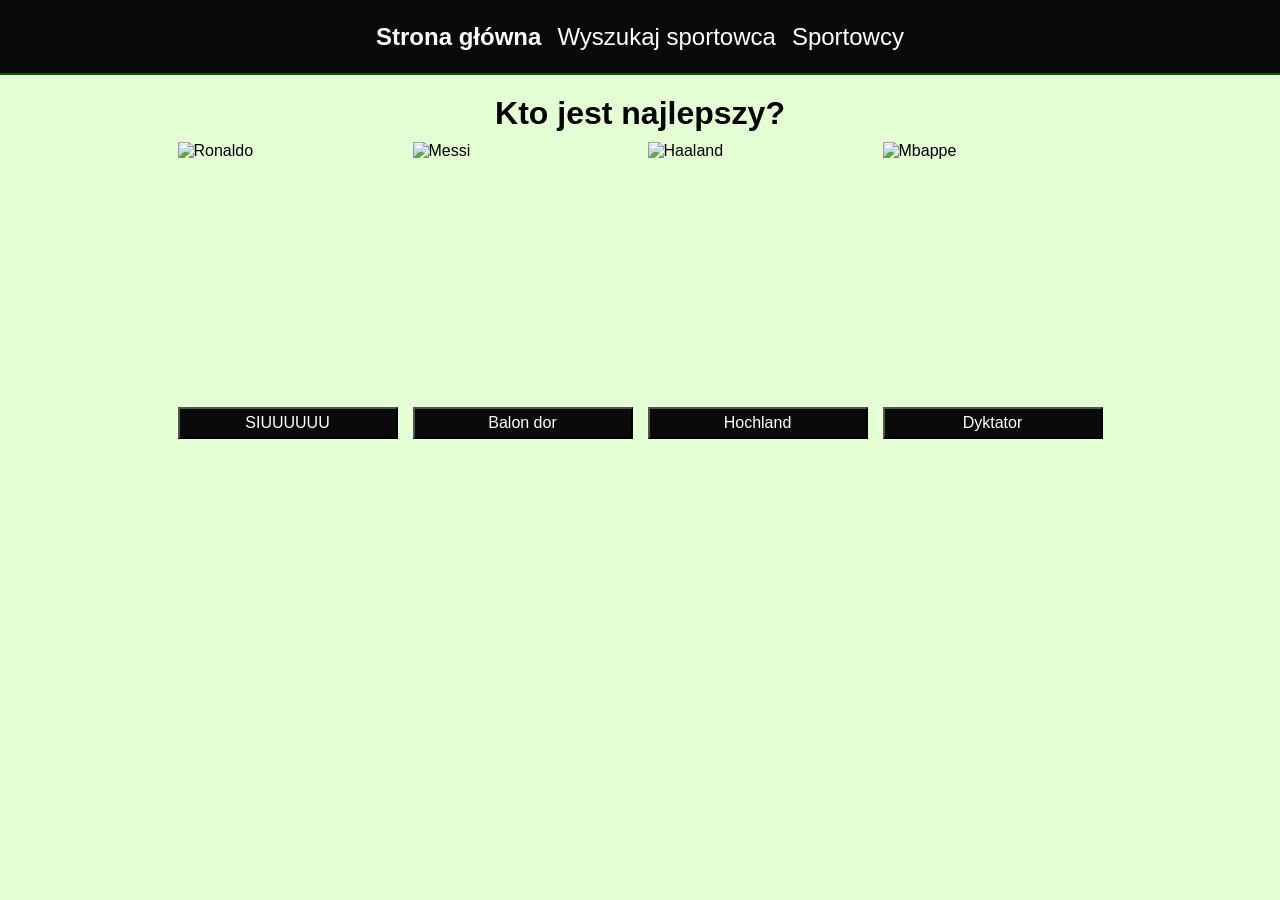
==== commit 740048d7: "Add files via upload" ====
--- a/index.html
+++ b/index.html
@@ -1,110 +1,93 @@
 <!DOCTYPE html>
-<html lang="pl">
+<html>
     <head>
-        <meta charset="UTF-8">
+        <title>SportDB</title>
+        <meta charset="UTF-8">  
+        <link rel="stylesheet" href="style.css">
         <meta name="viewport" content="width=device-width, initial-scale=1.0">
-        <title>FootballDB</title>
-        <link rel="stylesheet" href="style.css">
     </head>
+    <body>
+        <div class="nawigacja">
+            <div id="calanawigacja">
+                <div>
+                    <a href="index.html" class="aktywna"> Strona główna</a>
+                </div>
+                <div>
+                    <a href="formularz.html">Wyszukaj sportowca</a>
+                </div>
+                <div>
+                    <a href="zawodnicy.html">Sportowcy</a>
+                </div>
+            </div>
+            <button id="menu">Rozwiń</button>
+        </div>
+        <main class="zawartosc">
+            <h1> Kto jest najlepszy?</h1>
+            <div class="wybory">
+                <div class="wybor">
+                    <img alt="Ronaldo" src="https://img.a.transfermarkt.technology/portrait/big/8198-1748102259.jpg?lm=1">
+                    <button type="button" id="opcja1">SIUUUUUU</button>
+                 </div>
+                <div class="wybor">
+                    <img alt="Messi" src="https://img.a.transfermarkt.technology/portrait/big/28003-1771694720.jpg?lm=1">
+                    <button type="button" id="opcja2">Balon dor</button>
+                </div>
+                <div class="wybor">
+                    <img alt="Haaland" src="https://img.a.transfermarkt.technology/portrait/big/418560-1709108116.png?lm=1">
+                    <button type="button" id="opcja3">Hochland</button>
+                </div>
+                <div class="wybor">
+                    <img id="dyktator" alt="Mbappe" src="https://img.a.transfermarkt.technology/portrait/big/342229-1682683695.jpg?lm=1">
+                    <button type="button" id="opcja4">Dyktator</button>
+                </div>
+            </div>
+            <div id="audio">
 
-    <body>
-        <div id="loader" class="loader hidden">Ładowanie...</div>
+            </div>
+        </main>
+        <script src="script.js"></script>
+        <script>
+            const przycisk1 = document.querySelector("#opcja1");
+            const przycisk2 = document.querySelector("#opcja2");
+            const przycisk3 = document.querySelector("#opcja3");
+            const przycisk4 = document.querySelector("#opcja4");
+            const audio = document.querySelector("#audio");
+            
+            przycisk1.addEventListener("click", function() {
+                audio.innerHTML = `
+                    <audio controls>
+                        <source src="assets/ronaldo.mp3">
+                    </audio>
+                `;
+            });
+            przycisk2.addEventListener("click", function() {
+                audio.innerHTML = `
+                    <audio controls>
+                        <source src="assets/messi.mp3">
+                    </audio>
+                `;
+            });
+            przycisk3.addEventListener("click", function() {
+                audio.innerHTML = `
+                    <audio controls>
+                        <source src="assets/haaland.mp3">
+                    </audio>
+                `;
+            });
+            przycisk4.addEventListener("click", function() {
+                audio.innerHTML = `
+                    <audio controls id="easteregg">
+                        <source src="assets/mbappe.mp3">
+                    </audio>
+                `;
 
-        <header class="header">
-            <div class="container header-inner">
-                <a href="#" class="logo" data-view="home">⚽ Football<span>DB</span></a>
+                const jajkoniespodzianka = document.querySelector("#easteregg");
+                const podmianka = document.querySelector("#dyktator");
 
-                <nav class="nav" id="nav">
-                    <a href="#" class="nav-link active" data-view="home">Strona główna</a>
-                    <a href="#" class="nav-link" data-view="players">Zawodnicy</a>
-                    <a href="#" class="nav-link" data-view="favorites">Ulubieni (<span id="fav-count">0</span>)</a>
-                </nav>
-
-                <button class="hamburger" id="hamburger" aria-label="Menu">
-                    <span></span>
-                    <span></span>
-                    <span></span>
-                </button>
-            </div>
-        </header>
-
-        <main class="container">
-            <!-- Widok: strona główna -->
-            <section class="view active" id="view-home">
-                <div class="hero">
-                    <h1>Baza piłkarzy ⚽</h1>
-                    <p>Wyszukaj zawodnika i sprawdź jego dane</p>
-
-                    <div class="search-box filters">
-                        <input type="text" id="hero-search" placeholder="Wpisz nazwisko...">
-
-                        <select id="hero-league">
-                            <option value="106">Ekstraklasa</option>
-                            <option value="39">Premier League</option>
-                            <option value="140">La Liga</option>
-                            <option value="78">Bundesliga</option>
-                            <option value="135">Serie A</option>
-                            <option value="61">Ligue 1</option>
-                        </select>
-
-                        <button id="hero-search-btn">Szukaj</button>
-                    </div>
-                </div>
-
-                <h2>Popularni zawodnicy</h2>
-                <div class="grid" id="popular-grid"></div>
-            </section>
-
-            <!-- Widok: lista zawodników -->
-            <section class="view" id="view-players">
-                <h1>Zawodnicy</h1>
-
-                <div class="filters">
-                    <input type="text" id="search" placeholder="Szukaj...">
-
-                    <select id="filter-position">
-                        <option value="">Wszystkie pozycje</option>
-                        <option value="Goalkeeper">Bramkarz</option>
-                        <option value="Defender">Obrońca</option>
-                        <option value="Midfielder">Pomocnik</option>
-                        <option value="Attacker">Napastnik</option>
-                    </select>
-
-                    <select id="sort">
-                        <option value="name">Nazwa A-Z</option>
-                        <option value="name2">Nazwa Z-A</option>
-                        <option value="goals">Gole malejąco</option>
-                        <option value="goals2">Gole rosnąco</option>
-                        <option value="matches">Mecze malejąco</option>
-                        <option value="matches2">Mecze rosnąco</option>
-                        <option value="age">Wiek malejąco</option>
-                        <option value="age2">Wiek rosnąco</option>
-                    </select>
-                </div>
-
-                <p id="results-info"></p>
-                <div class="players-list" id="players-list"></div>
-            </section>
-
-            <!-- Widok: szczegóły zawodnika -->
-            <section class="view" id="view-detail">
-                <button class="back-btn" data-view="players">← Wróć</button>
-                <div class="detail-card" id="detail-card"></div>
-            </section>
-
-            <!-- Widok: ulubieni -->
-            <section class="view" id="view-favorites">
-                <h1>⭐ Ulubieni</h1>
-                <div class="grid" id="favorites-grid"></div>
-                <p id="fav-empty" class="empty-msg">Brak ulubionych. Dodaj kogoś!</p>
-            </section>
-        </main>
-
-        <footer class="footer">
-            <p>© 2026 FootballDB - Projekt zaliczeniowy</p>
-        </footer>
-
-        <script src="api.js"></script>
-        <script src="dynamic.js"></script>
+                jajkoniespodzianka.addEventListener("play", function() {
+                    podmianka.src = "https://preview.redd.it/petition-to-add-dictator-mbappe-flair-to-the-sub-v0-pmylyjgqzvsg1.jpeg?auto=webp&s=a5675a5a7f60b5da6f440080cc0e58e73f8ab940";
+                });
+            });
+        </script>
     </body>
-</html>
+</html>
--- a/style.css
+++ b/style.css
@@ -1,536 +1,200 @@
 * {
     margin: 0;
     padding: 0;
+    font-family: Arial, Helvetica, sans-serif;
     box-sizing: border-box;
 }
 
 body {
-    font-family: 'Segoe UI', sans-serif;
-    background: #0d1117;
-    color: #e6edf3;
+    background-color: rgb(228, 255, 211);
     min-height: 100vh;
-    display: flex;
+    width: 100%;
+}
+
+.nawigacja {
+    position: sticky;
+    display: flex;
+    justify-content: center;
+    align-items: center;
+    top: 0;
+    height: 75px;
+    width: 100%;
+    border-bottom: 2px solid rgb(2, 97, 2);
+    background-color: rgb(10, 10, 10);
+}
+
+.nawigacja div{
+    display: flex;
+    justify-content: center;
+    align-items: center;
+}
+
+.nawigacja div div {
+    margin: 8px;
+}
+
+.nawigacja div a {
+    color: rgb(255, 255, 255);
+    text-decoration: none;
+    font-size: 1.5rem;
+}
+
+.nawigacja button {
+    color: rgb(255, 255, 255);
+    display: none;
+    border: none;
+    background-color: transparent;
+    cursor: pointer;
+    top: 10px;
+    right: 10px;
+    position: absolute;
+}
+
+.zawartosc {
+    width: 100%;
+    max-width: 1100px;
+    padding: 10px;
+    display: flex;
+    align-items: center;
     flex-direction: column;
-}
-
-a { 
-    color: inherit; 
-    text-decoration: none; 
-}
-
-button { 
-    cursor: pointer; 
-    font-family: inherit; 
-}
-
-.container {
-    max-width: 1100px;
     margin: 0 auto;
-    padding: 0 1rem;
-}
-
-/* HEADER */
-.header {
-    background: rgba(13, 17, 23, 0.9);
-    backdrop-filter: blur(10px);
-    border-bottom: 1px solid #30363d;
-    position: sticky;
-    top: 0;
-    z-index: 100;
-}
-
-.header-inner {
-    display: flex;
-    align-items: center;
-    justify-content: space-between;
-    height: 56px;
-}
-
-.logo {
-    font-size: 1.2rem;
-    font-weight: 800;
-}
-
-.logo span {
-    color: #4caf50;
-}
-
-/* NAV */
-.nav {
-    display: flex;
-    gap: 0.5rem;
-}
-
-.nav-link {
-    padding: 0.5rem 1rem;
-    border-radius: 8px;
-    font-size: 0.9rem;
-    transition: background 0.2s;
-}
-
-.nav-link:hover,
-.nav-link.active {
-    background: #1c2333;
-    color: #4caf50;
-}
-
-/* HAMBURGER */
-.hamburger {
-    display: none;
+}
+
+.zawartosc h1 {
+    margin: 10px auto;
+}
+
+.zawartosc .wybory {
+    display: flex;
+    justify-content: center;
+    gap: 15px;
+    margin-bottom: 80px;
+    flex-wrap: wrap;
+}
+
+.zawartosc .wybory .wybor {
+    width: 220px;
+    display: flex;
     flex-direction: column;
-    gap: 4px;
-    background: none;
-    border: none;
-    padding: 0.5rem;
-}
-
-.hamburger span {
-    display: block;
-    width: 22px;
-    height: 2px;
-    background: #e6edf3;
-    transition: 0.3s;
-}
-
-.hamburger.open span:nth-child(1) { transform: translateY(6px) rotate(45deg); }
-.hamburger.open span:nth-child(2) { opacity: 0; }
-.hamburger.open span:nth-child(3) { transform: translateY(-6px) rotate(-45deg); }
-
-/* WIDOKI */
-.view {
-    display: none;
-    padding: 2rem 0;
-    animation: fadeIn 0.3s;
-}
-
-.view.active {
-    display: block;
-}
-
-@keyframes fadeIn {
-    from { opacity: 0; transform: translateY(10px); }
-    to { opacity: 1; transform: translateY(0); }
-}
-
-/* HERO */
-.hero {
-    text-align: center;
-    padding: 3rem 0;
-}
-
-.hero h1 {
-    font-size: 2rem;
-    margin-bottom: 0.5rem;
-}
-
-.hero p {
-    color: #8b949e;
-}
-
-/* FOOTER */
-.footer {
-    margin-top: auto;
-    text-align: center;
-    padding: 1.5rem;
-    color: #8b949e;
-    font-size: 0.8rem;
-    border-top: 1px solid #30363d;
-}
-
-/* MOBILE (do 767px) */
-@media (max-width: 767px) {
-    .hamburger {
-        display: flex;
-    }
-
-    .nav {
+    align-items: center;
+    gap: 5px;
+}
+
+.zawartosc .wybory .wybor img {
+    width: 100%;
+    height: 260px;
+    object-fit: cover;
+}
+
+.zawartosc .wybory .wybor button {
+    cursor: pointer;
+    padding: 5px;
+    width: 100%;
+    font-size: 1rem;
+    color: rgb(255, 255, 255);
+    background-color: rgb(10, 10, 10);
+}
+
+.zawartosc .formularz form{
+    display: flex;
+    max-width: 350px;
+    justify-content: center;
+    margin: 1rem auto;
+    width: 100%;
+    gap: 5px;
+}
+
+.zawartosc .formularz form div{
+    display: flex;
+}
+
+.zawartosc .formularz label { 
+    margin: 5px;
+}
+
+.zawartosc .formularz input {
+    min-width: 150px;
+    width: 100%;
+    font-size: 1.25rem;
+    border: 1px solid rgb(128, 128, 128);
+    padding: 3px;
+    background-color: rgb(240, 255, 252);
+}
+
+.zawartosc .formularz button {
+    cursor: pointer;
+    margin-left: 5px;
+    font-size: 1rem;
+    padding: 3px;
+    color: rgb(255, 255, 255);
+    background-color: rgb(10, 10, 10);
+} 
+
+.aktywna {
+    font-weight: 550;
+}
+
+.zawodnik {
+    background-color: white;
+    border: 1px solid gray;
+    padding: 15px;
+    margin: 10px;
+    width: 330px;
+}
+
+.zawodnik .zdjecie {
+    height: 100px;
+    width: 100px;
+    float: left;
+    margin-right: 15px;
+}
+
+.zawodnik .zdjecie img {
+    width: 100%;
+    height: 100%;
+    object-fit: cover;
+    border-radius: 50%;
+}
+
+.zawodnik .dane {
+    height: 100px;
+    display: flex;
+    flex-direction: column;
+    justify-content: center;
+}
+
+.zawodnik h2 {
+    margin-bottom: 10px;
+}
+
+@media (max-width: 768px) {
+    .nawigacja {
+        height: auto;
+        padding: 15px 0;
+        position: sticky;
+        top: 0;
+    }
+
+    .nawigacja button {
+        display: block;
+    }
+
+    #calanawigacja {
         display: none;
-        position: absolute;
-        top: 56px;
-        left: 0;
-        right: 0;
-        background: #161b22;
         flex-direction: column;
-        padding: 1rem;
-        border-bottom: 1px solid #30363d;
-    }
-
-    .nav.open {
-        display: flex;
-    }
-}
-
-/* TABLET (768px+) */
-@media (min-width: 768px) {
-    .hero h1 {
-        font-size: 2.5rem;
-    }
-}
-
-/* WYSZUKIWARKA */
-.search-box {
-    display: flex;
-    max-width: 450px;
-    justify-content: center;
-    margin: 1.5rem auto 0;
-    gap: 0.5rem;
-}
-
-.search-box input {
-    padding: 0.7rem 1rem;
-    background: #161b22;
-    border: 1px solid #30363d;
-    border-radius: 8px;
-    color: #e6edf3;
-    font-size: 0.95rem;
-    outline: none;
-    transition: border-color 0.2s;
-}
-
-.search-box input::placeholder {
-    color: #6e7681;
-}
-
-.search-box input:focus {
-    border-color: #4caf50;
-}
-
-.search-box button {
-    padding: 0.7rem 1.2rem;
-    background: #4caf50;
-    color: #fff;
-    border: none;
-    border-radius: 8px;
-    font-weight: 600;
-    font-size: 0.95rem;
-    transition: background 0.2s;
-}
-
-.search-box button:hover {
-    background: #388e3c;
-}
-
-/* FILTRY */
-.filters {
-    display: flex;
-    gap: 0.5rem;
-    margin-bottom: 1rem;
-    flex-wrap: wrap;
-}
-
-.filters input {
-    flex: 1;
-    min-width: 150px;
-    padding: 0.7rem 1rem;
-    background: #161b22;
-    border: 1px solid #30363d;
-    border-radius: 8px;
-    color: #e6edf3;
-    font-size: 0.95rem;
-    outline: none;
-    transition: border-color 0.2s;
-}
-
-.filters input::placeholder {
-    color: #6e7681;
-}
-
-.filters input:focus {
-    border-color: #4caf50;
-}
-
-.filters select {
-    padding: 0.7rem 1rem;
-    background: #161b22;
-    border: 1px solid #30363d;
-    border-radius: 8px;
-    color: #e6edf3;
-    font-size: 0.95rem;
-    outline: none;
-    cursor: pointer;
-    transition: border-color 0.2s;
-    appearance: none;
-    background-image: url("data:image/svg+xml,%3Csvg xmlns='http://www.w3.org/2000/svg' width='10' height='6'%3E%3Cpath fill='%238b949e' d='M0 0l5 6 5-6z'/%3E%3C/svg%3E");
-    background-repeat: no-repeat;
-    background-position: right 12px center;
-    padding-right: 32px;
-}
-
-.filters select:focus {
-    border-color: #4caf50;
-}
-
-#results-info {
-    color: #8b949e;
-    font-size: 0.85rem;
-    margin-bottom: 1rem;
-}
-
-/* Mobile - filtry w kolumnie */
-@media (max-width: 767px) {
-    .filters {
-        flex-direction: column;
-    }
-
-    .filters input,
-    .filters select {
+    }
+
+    #calanawigacja div a {
+        font-size: 1.25rem;
+    }
+
+    .zawartosc .wybory .wybor {
+        width: 40%;
+    }
+}
+
+@media (max-width: 480px) {
+    .zawartosc .wybory .wybor {
         width: 100%;
     }
-}
-
-/* Widok szczegółów */
-
-.back-btn {
-    background: none;
-    border: 1px solid #30363d;
-    color: #e6edf3;
-    padding: 0.5rem 1rem;
-    border-radius: 8px;
-    margin-bottom: 1.5rem;
-    transition: background 0.2s;
-}
-
-.back-btn:hover {
-    background: #1c2333;
-}
-
-.detail-card {
-    background: #161b22;
-    border: 1px solid #30363d;
-    border-radius: 12px;
-    padding: 2rem;
-}
-
-.detail-header {
-    display: flex;
-    gap: 2rem;
-    flex-wrap: wrap;
-    margin-bottom: 2rem;
-}
-
-.detail-photo img {
-    width: 180px;
-    height: 180px;
-    object-fit: cover;
-    border-radius: 12px;
-    border: 1px solid #30363d;
-}
-
-.detail-info h2 {
-    margin-bottom: 0.8rem;
-}
-
-.detail-info p {
-    margin-bottom: 0.4rem;
-    color: #8b949e;
-}
-
-/* STATYSTYKI */
-.detail-stats h3 {
-    margin-bottom: 1rem;
-}
-
-.stats-grid {
-    display: grid;
-    grid-template-columns: repeat(auto-fit, minmax(120px, 1fr));
-    gap: 1rem;
-}
-
-.stat-box {
-    background: #0d1117;
-    border: 1px solid #30363d;
-    border-radius: 10px;
-    padding: 1rem;
-    text-align: center;
-}
-
-.stat-number {
-    font-size: 1.4rem;
-    font-weight: bold;
-    color: #4caf50;
-    display: block;
-}
-
-.stat-label {
-    font-size: 0.8rem;
-    color: #8b949e;
-}
-
-/* LISTA ZAWODNIKÓW  */
-
-#view-players h1 {
-    margin-bottom: 1rem;
-}
-
-.players-list {
-    margin-top: 1.5rem;
-    border: 1px solid #30363d;
-    border-radius: 12px;
-    overflow: hidden;
-}
-
-.player-row {
-    display: grid;
-    grid-template-columns: 2fr 2fr 1fr 70px 80px 80px 110px;
-    gap: 1rem;
-    align-items: center;
-    padding: 1rem;
-    background: #161b22;
-    border-bottom: 1px solid #30363d;
-}
-
-.player-row:hover {
-    background: #1c2333;
-}
-
-.player-row.header {
-    background: #0d1117;
-    font-weight: bold;
-    color: #4caf50;
-}
-
-.player-name {
-    font-weight: 600;
-}
-
-.player-club {
-    color: #8b949e;
-}
-
-.details-link {
-    padding: 0.5rem 0.8rem;
-    border: none;
-    border-radius: 8px;
-    background: #4caf50;
-    color: white;
-    font-size: 0.85rem;
-    cursor: pointer;
-}
-
-.details-link:hover {
-    background: #388e3c;
-}
-
-/* MOBILE */
-
-@media (max-width: 768px) {
-
-    .player-row {
-        grid-template-columns: 1fr;
-        gap: 0.5rem;
-    }
-
-    .player-row.header {
-        display: none;
-    }
-}
-
-/* Ulubieni */
-
-#view-favorites h1 {
-    margin-bottom: 2rem;
-}
-
-#favorites-grid {
-    display: grid;
-    gap: 1.5rem;
-    margin-top: 1rem;
-}
-
-/* Desktop */
-@media (min-width: 768px) {
-    #favorites-grid {
-        grid-template-columns: repeat(2, 1fr);
-    }
-}
-
-@media (min-width: 1100px) {
-    #favorites-grid {
-        grid-template-columns: repeat(3, 1fr);
-    }
-}
-
-#favorites-grid .detail-card {
-    padding: 1.5rem;
-    border-radius: 16px;
-    transition: 0.2s;
-}
-
-#favorites-grid .detail-card:hover {
-    transform: translateY(-5px);
-    border-color: #4caf50;
-}
-
-.star {
-    cursor: pointer;
-    margin-right: 8px;
-    font-size: 1.1rem;
-    transition: 0.2s;
-}
-
-.star.active {
-    color: gold;
-}
-
-.star:hover {
-    transform: scale(1.2);
-}
-
-.fav-btn {
-    background: none;
-    border: 1px solid #30363d;
-    border-radius: 8px;
-    padding: 0.5rem 0.7rem;
-    font-size: 1rem;
-    color: #e6edf3;
-    transition: 0.2s;
-}
-
-.fav-btn:hover {
-    background: #1c2333;
-}
-
-.fav-btn.active {
-    color: #4caf50;
-    border-color: #4caf50;
-}
-
-/* Loader */
-
-.loader {
-    position: fixed;
-    top: 0;
-    left: 0;
-    right: 0;
-    z-index: 200;
-    text-align: center;
-    padding: 1rem;
-    background: #161b22;
-    border-bottom: 1px solid #30363d;
-    color: #4caf50;
-    font-weight: 600;
-}
-
-.hidden {
-    display: none;
-}
-
-/* Popularni zawodnicy */
-
-#popular-grid {
-    display: flex;
-    gap: 1.5rem;
-    flex-wrap: wrap;
-    margin-top: 1.5rem;
-}
-
-#popular-grid .detail-card {
-    flex: 1 1 250px;
-    text-align: center;
-    padding: 1.5rem;
-    transition: 0.2s;
-}
-
-#popular-grid .detail-card:hover {
-    transform: translateY(-5px);
-}
+}
